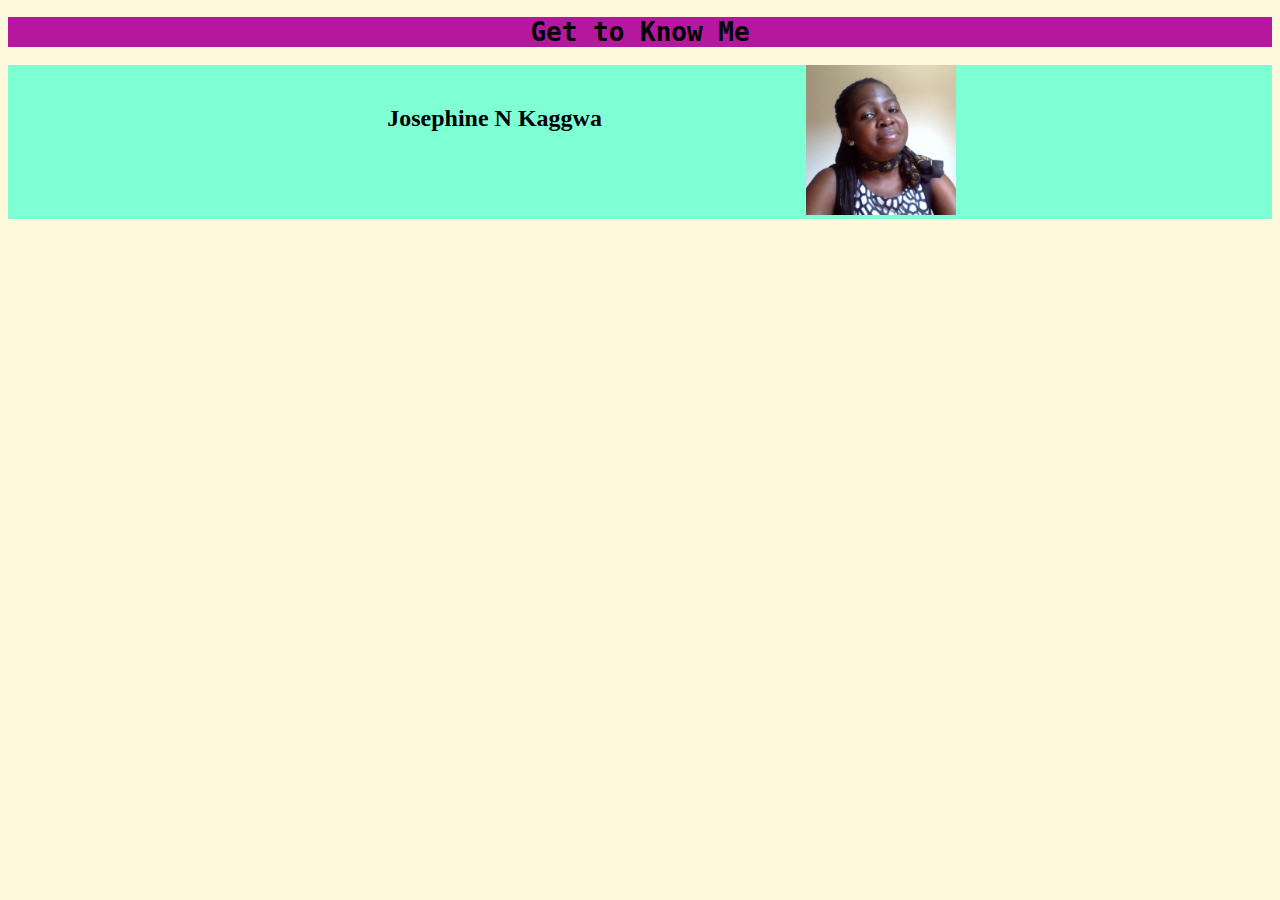
==== my-webpage.html @ 04a168a5 "My personal webpage" ====
<!DOCTYPE html>
<html lang="en">

<head>
    <meta charset="UTF-8">
    <meta http-equiv="X-UA-Compatible" content="IE=edge">
    <meta name="viewport" content="width=device-width, initial-scale=1.0">
    <title>my-webpage</title>
    <link rel="stylesheet" href="webpage style.css">
</head>

<body>
    <h1> Get to Know Me</h1>
    <div class="header-cont">
        <div class="name">
            <h2>Josephine N Kaggwa</h2>
        </div>
        
        <div class="imgDiv1">
            <img src="/images/Profile pic.jpg" width="150">
        </div>
    </div>
    
    
</body>

</html>
---- webpage style.css ----
body {
    background-color: #F72585;
}

h1 {
    text-align: center;
    font-family: monospace;
    background-color: #B5179E;
}

.imgDiv1 {
    margin-left: auto;
    margin-right: 25%
}

.header-cont {
    background-color: aquamarine;
}

@media (min-width:760px) {
    body {
        background-color: cornsilk;
    }

    .header-cont {
        display: flex;
    }
}
.name{
    margin-left: 30% ;
    margin-top: 20px;
}
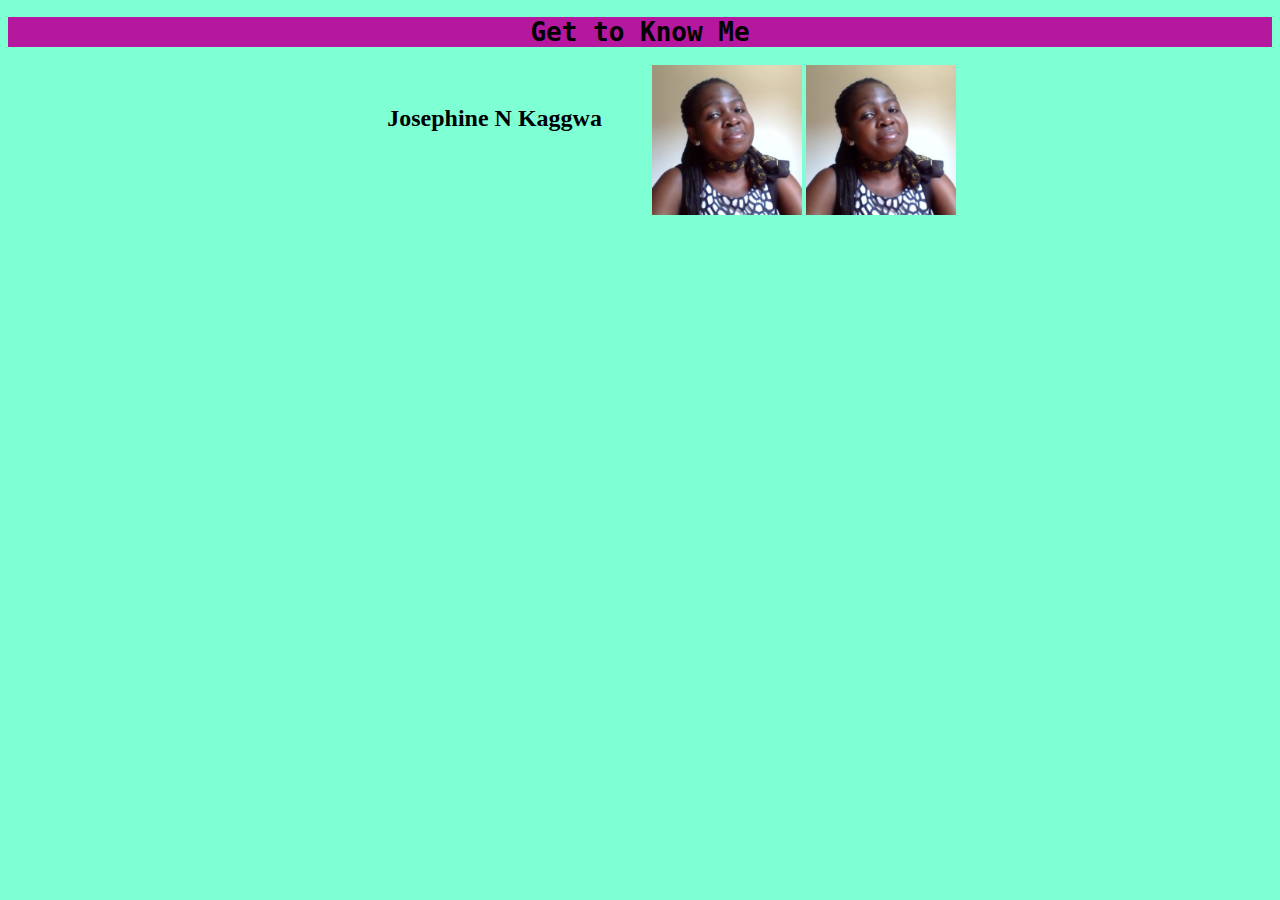
==== commit 3f2b2a43: "Changed my pictures" ====
--- a/my-webpage.html
+++ b/my-webpage.html
@@ -18,6 +18,7 @@
         
         <div class="imgDiv1">
             <img src="/images/Profile pic.jpg" width="150">
+            <img src="images/Profile pic.jpg"  width="150" alt="">
         </div>
     </div>
     
--- a/webpage style.css
+++ b/webpage style.css
@@ -29,4 +29,9 @@
 .name{
     margin-left: 30% ;
     margin-top: 20px;
+}
+
+body,index.html {
+background-color: aquamarine;
+
 }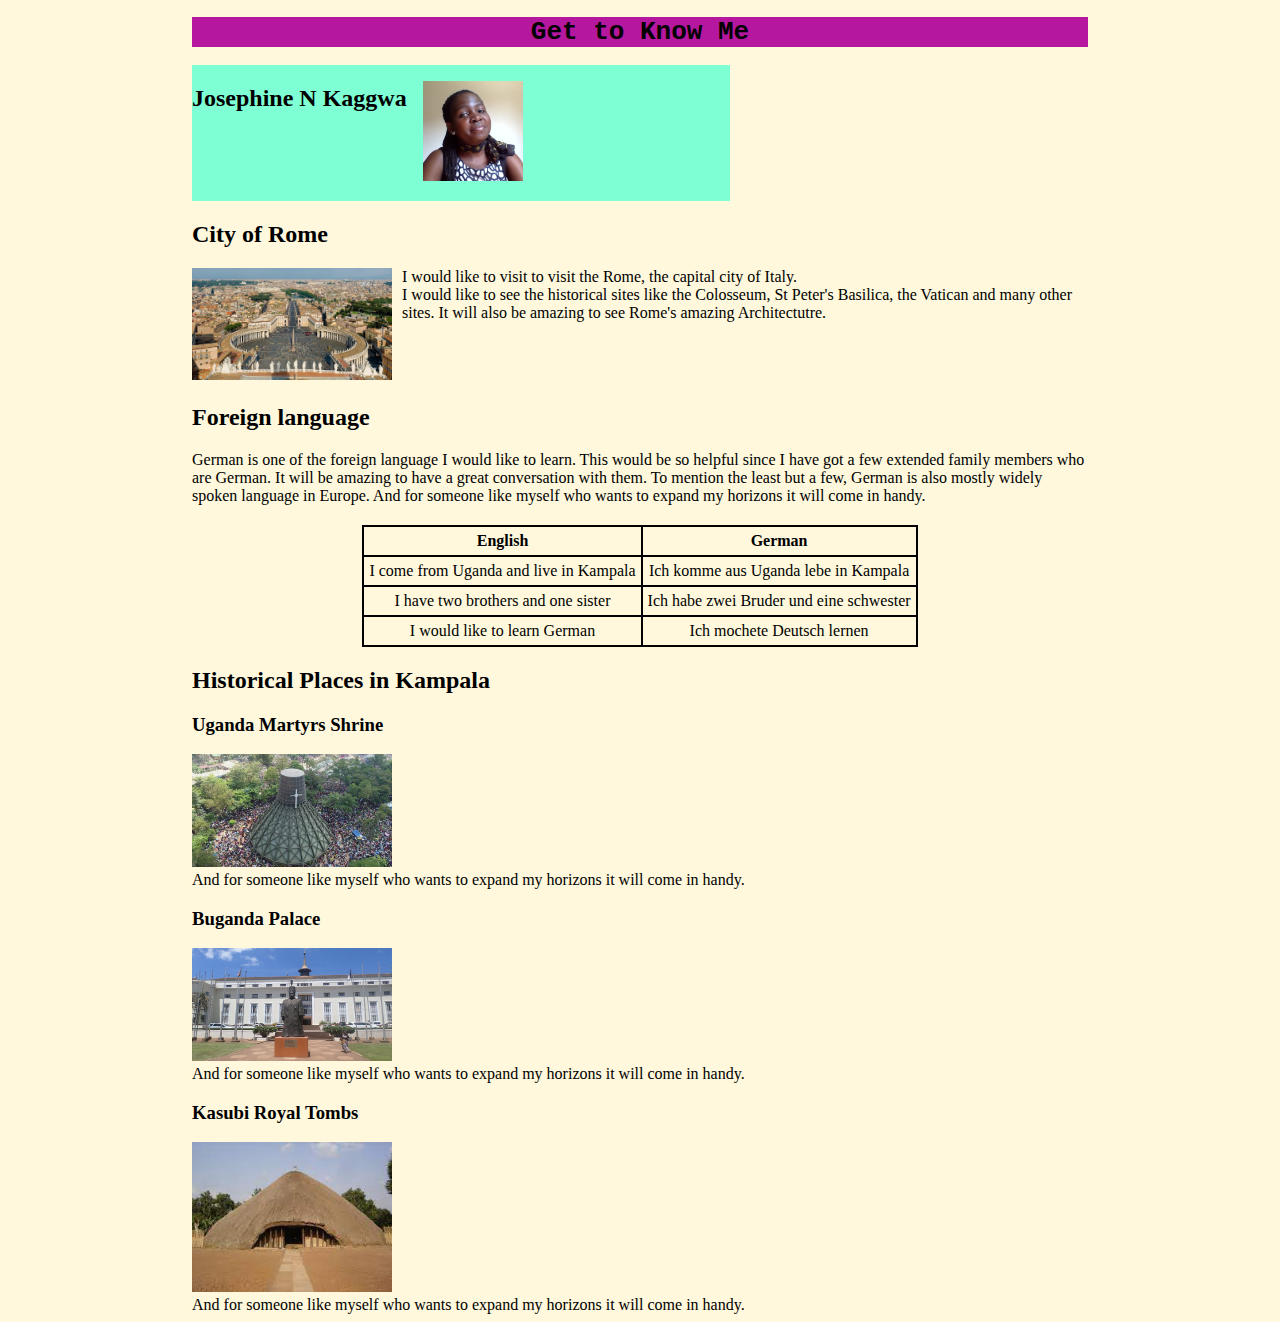
==== commit 20a585ee: "Added images and changes to the website" ====
--- a/my-webpage.html
+++ b/my-webpage.html
@@ -15,14 +15,90 @@
         <div class="name">
             <h2>Josephine N Kaggwa</h2>
         </div>
-        
-        <div class="imgDiv1">
-            <img src="/images/Profile pic.jpg" width="150">
-            <img src="images/Profile pic.jpg"  width="150" alt="">
+
+        <div class="img-1">
+            <img src="images/Profile pic.jpg" width="100" alt="">
         </div>
     </div>
-    
-    
+
+    <h2> City of Rome</h2>
+    <div class="Rome-city">
+        <div class="img-2">
+            <img src="images/rome-beautiful-city.jpg" width="200" alt="">
+        </div>
+
+        <div class="text-1">
+            I would like to visit to visit the Rome, the capital city of Italy. <br>
+            I would like to see the historical sites like the Colosseum, St Peter's Basilica, the Vatican and many
+            other
+            sites.
+            It will also be amazing to see Rome's amazing Architectutre.
+        </div>
+    </div>
+
+
+    <h2> Foreign language</h2>
+    <div class="text-2">
+        German is one of the foreign language I would like to learn.
+        This would be so helpful since I have got a few extended family members who are German.
+        It will be amazing to have a great conversation with them. To mention the least but a few, German is also mostly
+        widely spoken language in Europe.
+        And for someone like myself who wants to expand my horizons it will come in handy.
+    </div>
+
+    <table>
+        <tr>
+            <th>English</th>
+            <th>German</th>
+        </tr>
+
+        <tr>
+            <td>I come from Uganda and live in Kampala</td>
+            <td>Ich komme aus Uganda lebe in Kampala</td>
+        </tr>
+
+        <tr>
+            <td>I have two brothers and one sister</td>
+            <td>Ich habe zwei Bruder und eine schwester</td>
+        </tr>
+
+        <tr>
+            <td>I would like to learn German</td>
+            <td>Ich mochete Deutsch lernen</td>
+        </tr>
+
+    </table>
+
+    <h2>Historical Places in Kampala</h2>
+    <div class="Place-1">
+        <h3>Uganda Martyrs Shrine</h3>
+        <div class="img-3">
+            <img src="images/Namugongo.jpg" width="200" alt="">
+        </div>
+        <div class="text-3">
+            And for someone like myself who wants to expand my horizons it will come in handy.
+        </div>
+    </div>
+<div class="Place-2">
+        <h3>Buganda Palace</h3>
+        <div class="img-4">
+            <img src="images/Buganda palace.jpg" width="200" alt="">
+        </div>
+        <div class="text-4">
+            And for someone like myself who wants to expand my horizons it will come in handy.
+        </div>
+    </div>
+
+    <div class="Place-2">
+        <h3>Kasubi Royal Tombs</h3>
+        <div class="img-4">
+            <img src="images/Kasubi tombs.jpg" width="200" alt="">
+        </div>
+        <div class="text-4">
+            And for someone like myself who wants to expand my horizons it will come in handy.
+        </div>
+    </div>
+
 </body>
 
 </html>--- a/webpage style.css
+++ b/webpage style.css
@@ -1,5 +1,7 @@
 body {
-    background-color: #F72585;
+    background-color: lightgreen;
+    margin-left: 15%;
+    margin-right: 15%;
 }
 
 h1 {
@@ -8,13 +10,13 @@
     background-color: #B5179E;
 }
 
-.imgDiv1 {
-    margin-left: auto;
-    margin-right: 25%
+.img-1 {
+    padding: 1em;
 }
 
 .header-cont {
     background-color: aquamarine;
+    width: 60%;
 }
 
 @media (min-width:760px) {
@@ -25,13 +27,33 @@
     .header-cont {
         display: flex;
     }
+
+    .Rome-city {
+        display: flex;
+    }
 }
-.name{
-    margin-left: 30% ;
+
+
+table,
+th,
+td {
+    border: 2px solid black;
+    text-align: center;
+    /* width: 50%;*/
+    padding: 5px;
+    border-collapse: collapse;
+}
+
+table {
+    margin-left: auto;
+    margin-right: auto;
     margin-top: 20px;
 }
 
-body,index.html {
-background-color: aquamarine;
+.space {
+    margin-bottom: 20px;
+}
 
+.text-1 {
+    margin-left: 10px;
 }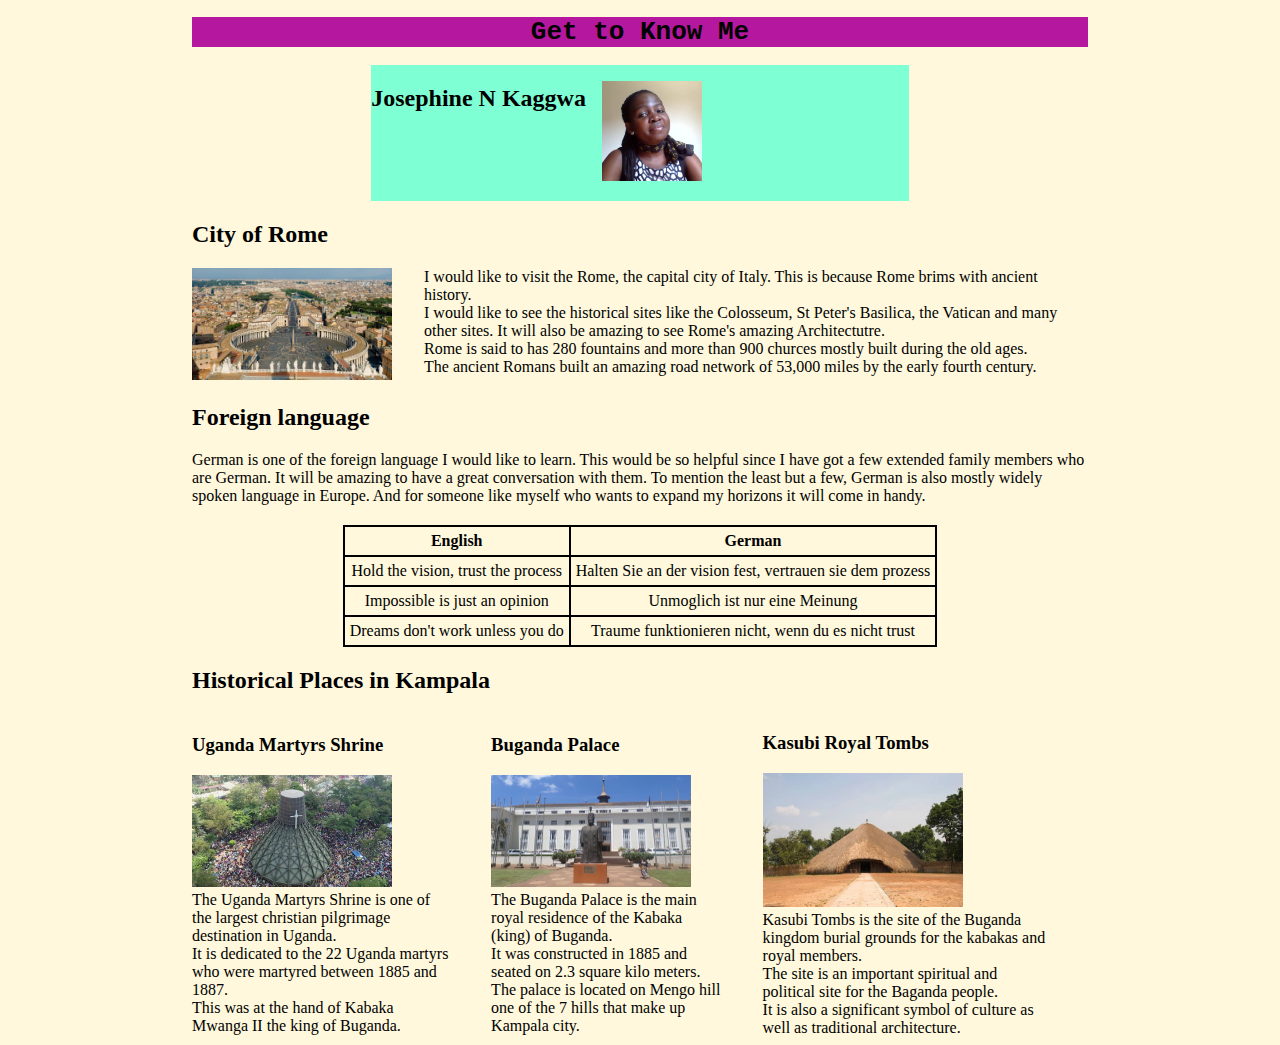
==== commit 1bf275fb: "Added new images & text" ====
--- a/my-webpage.html
+++ b/my-webpage.html
@@ -11,12 +11,13 @@
 
 <body>
     <h1> Get to Know Me</h1>
+
     <div class="header-cont">
         <div class="name">
             <h2>Josephine N Kaggwa</h2>
         </div>
 
-        <div class="img-1">
+        <div class="Profile">
             <img src="images/Profile pic.jpg" width="100" alt="">
         </div>
     </div>
@@ -28,14 +29,14 @@
         </div>
 
         <div class="text-1">
-            I would like to visit to visit the Rome, the capital city of Italy. <br>
+            I would like to visit the Rome, the capital city of Italy. This is because Rome brims with ancient
+            history.<br>
             I would like to see the historical sites like the Colosseum, St Peter's Basilica, the Vatican and many
-            other
-            sites.
-            It will also be amazing to see Rome's amazing Architectutre.
+            other sites. It will also be amazing to see Rome's amazing Architectutre. <br>
+            Rome is said to has 280 fountains and more than 900 churces mostly built during the old ages. <br>
+            The ancient Romans built an amazing road network of 53,000 miles by the early fourth century. <br>
         </div>
     </div>
-
 
     <h2> Foreign language</h2>
     <div class="text-2">
@@ -53,50 +54,61 @@
         </tr>
 
         <tr>
-            <td>I come from Uganda and live in Kampala</td>
-            <td>Ich komme aus Uganda lebe in Kampala</td>
+            <td>Hold the vision, trust the process</td>
+            <td>Halten Sie an der vision fest, vertrauen sie dem prozess</td>
         </tr>
 
         <tr>
-            <td>I have two brothers and one sister</td>
-            <td>Ich habe zwei Bruder und eine schwester</td>
+            <td>Impossible is just an opinion</td>
+            <td>Unmoglich ist nur eine Meinung</td>
         </tr>
 
         <tr>
-            <td>I would like to learn German</td>
-            <td>Ich mochete Deutsch lernen</td>
+            <td>Dreams don't work unless you do</td>
+            <td>Traume funktionieren nicht, wenn du es nicht trust</td>
         </tr>
 
     </table>
 
     <h2>Historical Places in Kampala</h2>
-    <div class="Place-1">
-        <h3>Uganda Martyrs Shrine</h3>
-        <div class="img-3">
-            <img src="images/Namugongo.jpg" width="200" alt="">
+    <div class="Places">
+        <div class="Place-1 Cosmetic-Place">
+            <h3>Uganda Martyrs Shrine</h3>
+            <div class="img-3">
+                <img src="images/Namugongo.jpg" width="200" alt="">
+            </div>
+            <div class="text-3" width="200">
+                The Uganda Martyrs Shrine is one of the largest christian pilgrimage destination in Uganda.<br>
+                It is dedicated to the 22 Uganda martyrs who were martyred between 1885 and 1887. <br> 
+                This was at the hand of Kabaka Mwanga II the king of Buganda.
+            </div>
         </div>
-        <div class="text-3">
-            And for someone like myself who wants to expand my horizons it will come in handy.
+
+        <div class="Place-2 Cosmetic-Place ">
+            <h3>Buganda Palace</h3>
+            <div class="img-4">
+                <img src="images/Buganda palace.jpg" width="200" alt="">
+            </div>
+            <div class="text-4" width="200">
+                The Buganda Palace is the main royal residence of the Kabaka (king) of Buganda. <br>
+                It was constructed in 1885 and seated on 2.3 square kilo meters. <br>
+                The palace is located on Mengo hill one of the 7 hills that make up Kampala city.
+            </div>
         </div>
-    </div>
-<div class="Place-2">
-        <h3>Buganda Palace</h3>
-        <div class="img-4">
-            <img src="images/Buganda palace.jpg" width="200" alt="">
+
+        <div class="Place-3  Cosmetic-Place ">
+            <h3>Kasubi Royal Tombs</h3>
+            <div class="img-4">
+                <img src="images/Kasubi tombs 2.jpg" width="200" alt="">
+            </div>
+            <div class="text-4" width="200">
+                Kasubi Tombs is the site of the Buganda kingdom burial grounds for the kabakas and royal members.<br>
+                The site is an important spiritual and political site for the Baganda people. <br>
+                It is also a significant symbol of culture as well as traditional architecture.
+
+            </div>
         </div>
-        <div class="text-4">
-            And for someone like myself who wants to expand my horizons it will come in handy.
-        </div>
-    </div>
 
-    <div class="Place-2">
-        <h3>Kasubi Royal Tombs</h3>
-        <div class="img-4">
-            <img src="images/Kasubi tombs.jpg" width="200" alt="">
-        </div>
-        <div class="text-4">
-            And for someone like myself who wants to expand my horizons it will come in handy.
-        </div>
     </div>
 
 </body>
--- a/webpage style.css
+++ b/webpage style.css
@@ -1,5 +1,5 @@
 body {
-    background-color: lightgreen;
+    background-color: #90ee9054;
     margin-left: 15%;
     margin-right: 15%;
 }
@@ -10,13 +10,15 @@
     background-color: #B5179E;
 }
 
-.img-1 {
+.Profile {
     padding: 1em;
 }
 
 .header-cont {
     background-color: aquamarine;
     width: 60%;
+    margin-left: 20%;
+    margin-right: 20%;
 }
 
 @media (min-width:760px) {
@@ -31,8 +33,25 @@
     .Rome-city {
         display: flex;
     }
+
+    .Places {
+        display: flex;
+    }
+
+    .Cosmetic-Place {
+        padding-inline: 2.5em;
+        padding-top: 0em;
+        padding-left: 0em;
+    }
+
+    .img-2 {
+        padding: 0em;
+    }
 }
 
+.Cosmetic-Place {
+    align-content: center
+}
 
 table,
 th,
@@ -54,6 +73,6 @@
     margin-bottom: 20px;
 }
 
-.text-1 {
-    margin-left: 10px;
+.img-2 {
+    padding-right: 2em;
 }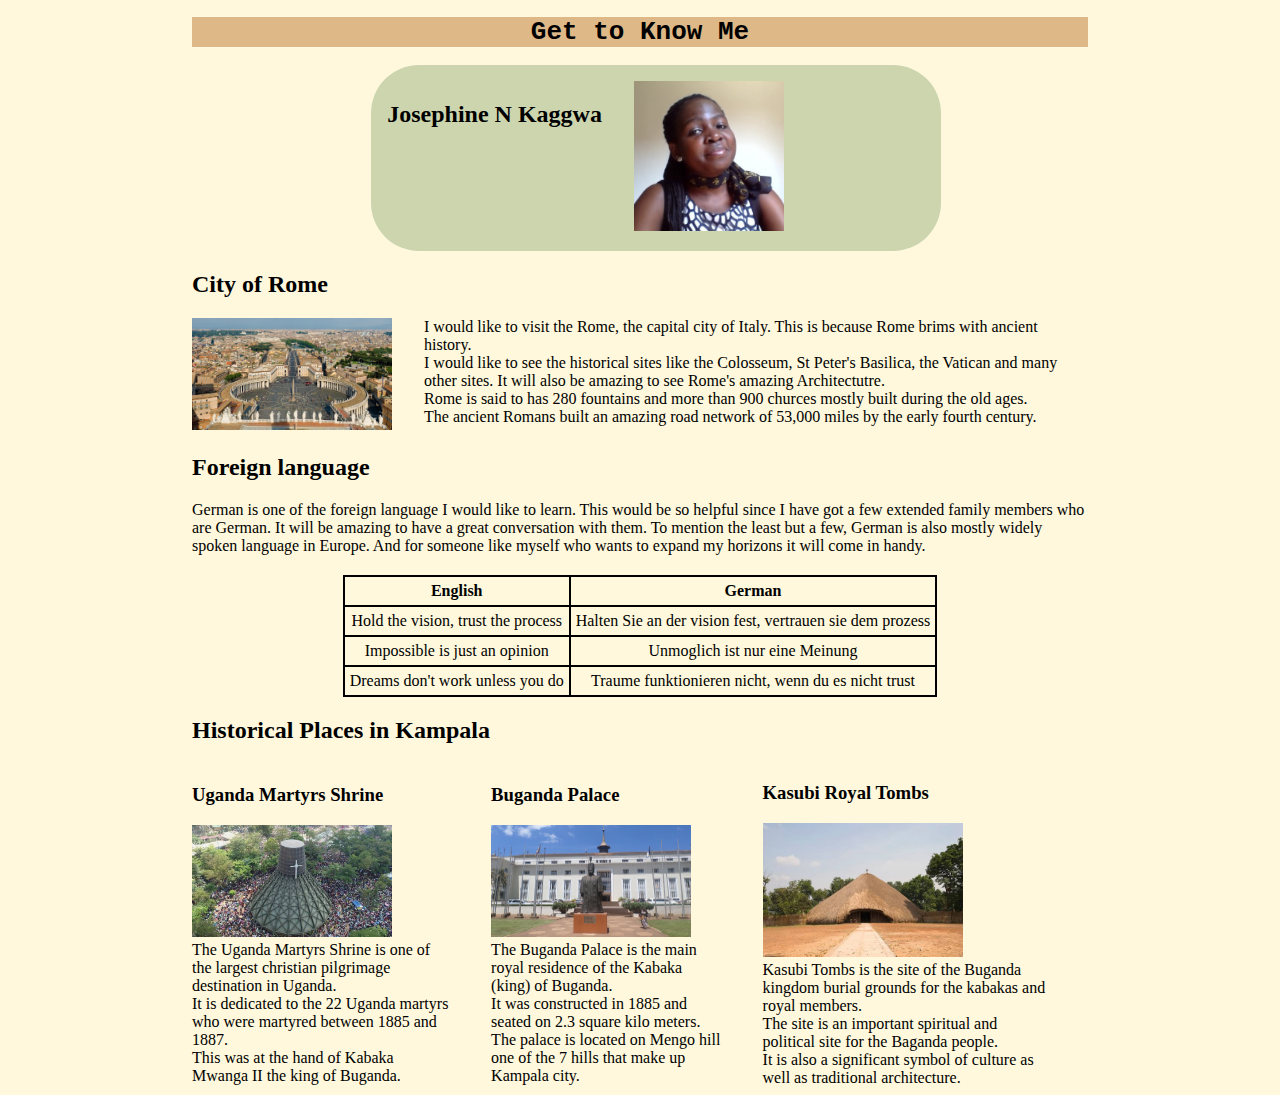
==== commit 0de7022a: "SimpleGrid & new changes" ====
--- a/my-webpage.html
+++ b/my-webpage.html
@@ -18,7 +18,7 @@
         </div>
 
         <div class="Profile">
-            <img src="images/Profile pic.jpg" width="100" alt="">
+            <img src="images/Profile pic.jpg" width="150" alt="">
         </div>
     </div>
 
@@ -79,7 +79,7 @@
             </div>
             <div class="text-3" width="200">
                 The Uganda Martyrs Shrine is one of the largest christian pilgrimage destination in Uganda.<br>
-                It is dedicated to the 22 Uganda martyrs who were martyred between 1885 and 1887. <br> 
+                It is dedicated to the 22 Uganda martyrs who were martyred between 1885 and 1887. <br>
                 This was at the hand of Kabaka Mwanga II the king of Buganda.
             </div>
         </div>
--- a/webpage style.css
+++ b/webpage style.css
@@ -1,5 +1,5 @@
 body {
-    background-color: #90ee9054;
+    background-color: #d9ed9253;
     margin-left: 15%;
     margin-right: 15%;
 }
@@ -7,18 +7,22 @@
 h1 {
     text-align: center;
     font-family: monospace;
-    background-color: #B5179E;
-}
-
-.Profile {
-    padding: 1em;
+    background-color: burlywood;
 }
 
 .header-cont {
-    background-color: aquamarine;
+    background-color: #ccd5ae;
+    /*background-color: aquamarine;*/
     width: 60%;
     margin-left: 20%;
     margin-right: 20%;
+    border-radius: 3em;
+    padding: 1em ;
+    
+}
+
+.name{
+       padding-right: 2em;
 }
 
 @media (min-width:760px) {
@@ -75,4 +79,16 @@
 
 .img-2 {
     padding-right: 2em;
+}
+
+.link{
+background-color:#619b8a ;
+width: 15em;
+margin: 1em;
+padding: 1em;
+border-radius: 0.5em;
+}
+
+.link:hover{
+background-color: aqua;
 }